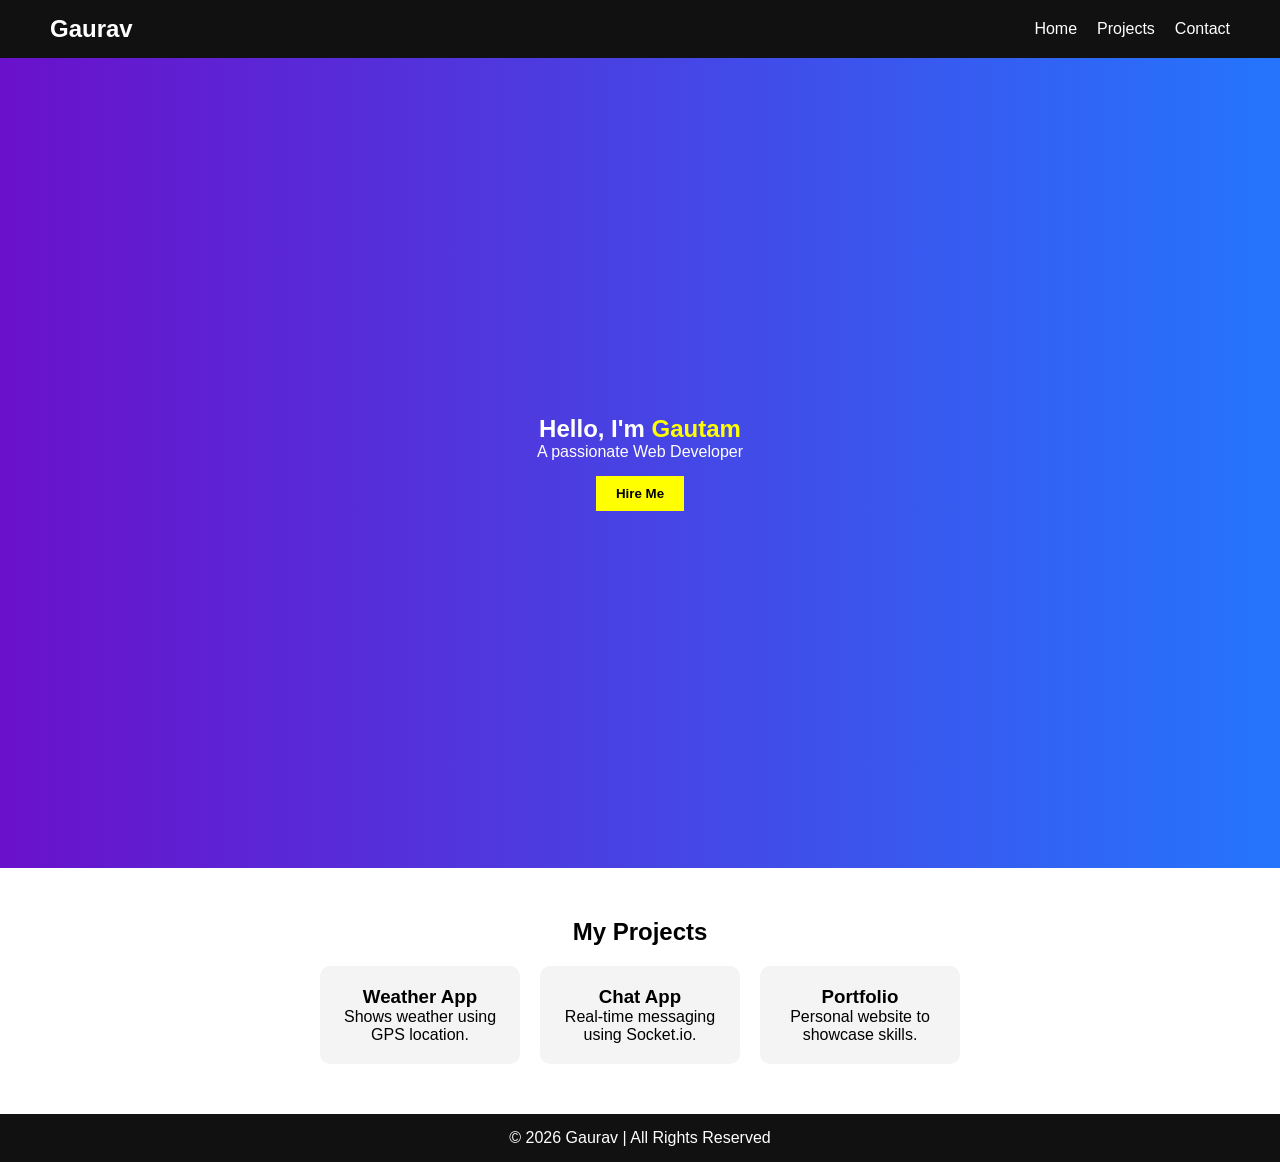
==== index.html @ ea8a307d "first commmit" ====
<!DOCTYPE html>
<html lang="en">
<head>
    <meta charset="UTF-8">
    <meta name="viewport" content="width=device-width, initial-scale=1.0">
    <title>My Portfolio</title>
    <link rel="stylesheet" href="style.css">
</head>
<body>

    <!-- Navbar -->
    <header>
        <nav>
            <h2 class="logo">Gaurav</h2>
            <ul>
                <li><a href="#">Home</a></li>
                <li><a href="#">Projects</a></li>
                <li><a href="#">Contact</a></li>
            </ul>
        </nav>
    </header>

    <!-- Hero Section -->
    <section class="hero">
        <div class="hero-text">
            <h1>Hello, I'm <span>Gautam</span></h1>
            <p>A passionate Web Developer</p>
            <button>Hire Me</button>
        </div>
    </section>

    <!-- Projects -->
    <section class="projects">
        <h2>My Projects</h2>
        <div class="cards">

            <div class="card">
                <h3>Weather App</h3>
                <p>Shows weather using GPS location.</p>
            </div>

            <div class="card">
                <h3>Chat App</h3>
                <p>Real-time messaging using Socket.io.</p>
            </div>

            <div class="card">
                <h3>Portfolio</h3>
                <p>Personal website to showcase skills.</p>
            </div>

        </div>
    </section>

    <!-- Footer -->
    <footer>
        <p>© 2026 Gaurav | All Rights Reserved</p>
    </footer>

</body>
</html>
---- style.css ----
* {
    margin: 0;
    padding: 0;
    box-sizing: border-box;
    font-family: Arial, sans-serif;
}

/* Navbar */
header {
    background: #111;
    padding: 15px 50px;
}

nav {
    display: flex;
    justify-content: space-between;
    align-items: center;
}

.logo {
    color: #fff;
}

nav ul {
    display: flex;
    list-style: none;
}

nav ul li {
    margin-left: 20px;
}

nav ul li a {
    color: #fff;
    text-decoration: none;
}

/* Hero */
.hero {
    height: 90vh;
    display: flex;
    justify-content: center;
    align-items: center;
    background: linear-gradient(to right, #6a11cb, #2575fc);
    color: white;
    text-align: center;
}

.hero span {
    color: yellow;
}

.hero button {
    margin-top: 15px;
    padding: 10px 20px;
    border: none;
    background: yellow;
    cursor: pointer;
    font-weight: bold;
}

/* Projects */
.projects {
    padding: 50px;
    text-align: center;
}

.cards {
    display: flex;
    justify-content: center;
    gap: 20px;
    margin-top: 20px;
}

.card {
    background: #f4f4f4;
    padding: 20px;
    width: 200px;
    border-radius: 10px;
    transition: 0.3s;
}

.card:hover {
    transform: scale(1.05);
}

/* Footer */
footer {
    background: #111;
    color: white;
    text-align: center;
    padding: 15px;
}
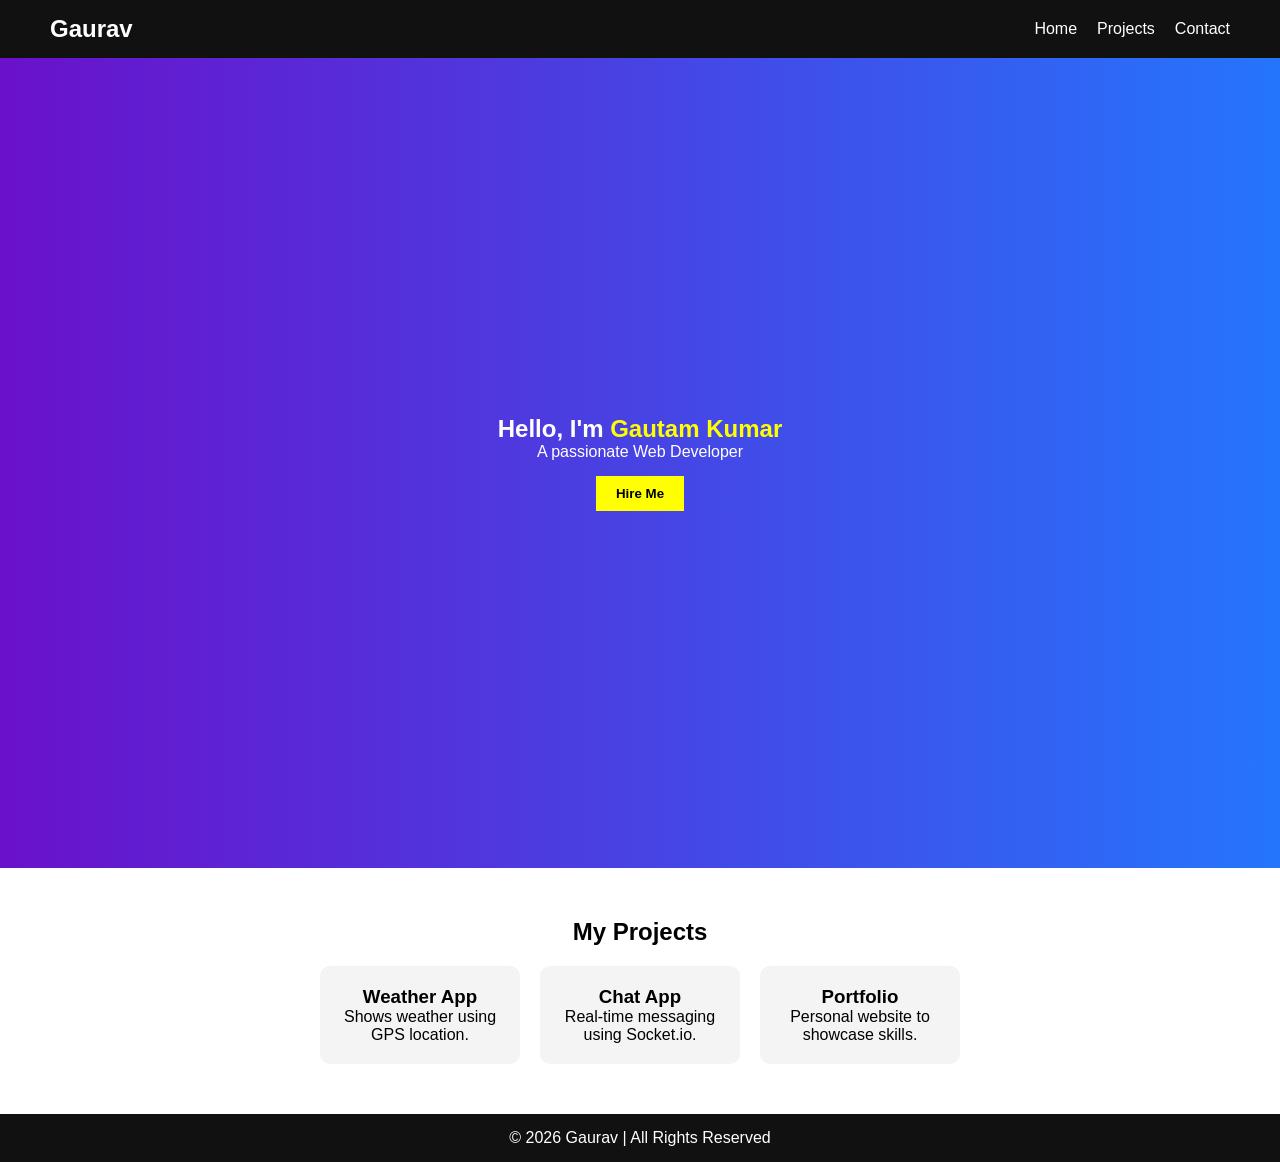
==== commit 8cc3494f: "code updated" ====
--- a/index.html
+++ b/index.html
@@ -23,7 +23,7 @@
     <!-- Hero Section -->
     <section class="hero">
         <div class="hero-text">
-            <h1>Hello, I'm <span>Gautam</span></h1>
+            <h1>Hello, I'm <span>Gautam Kumar</span></h1>
             <p>A passionate Web Developer</p>
             <button>Hire Me</button>
         </div>
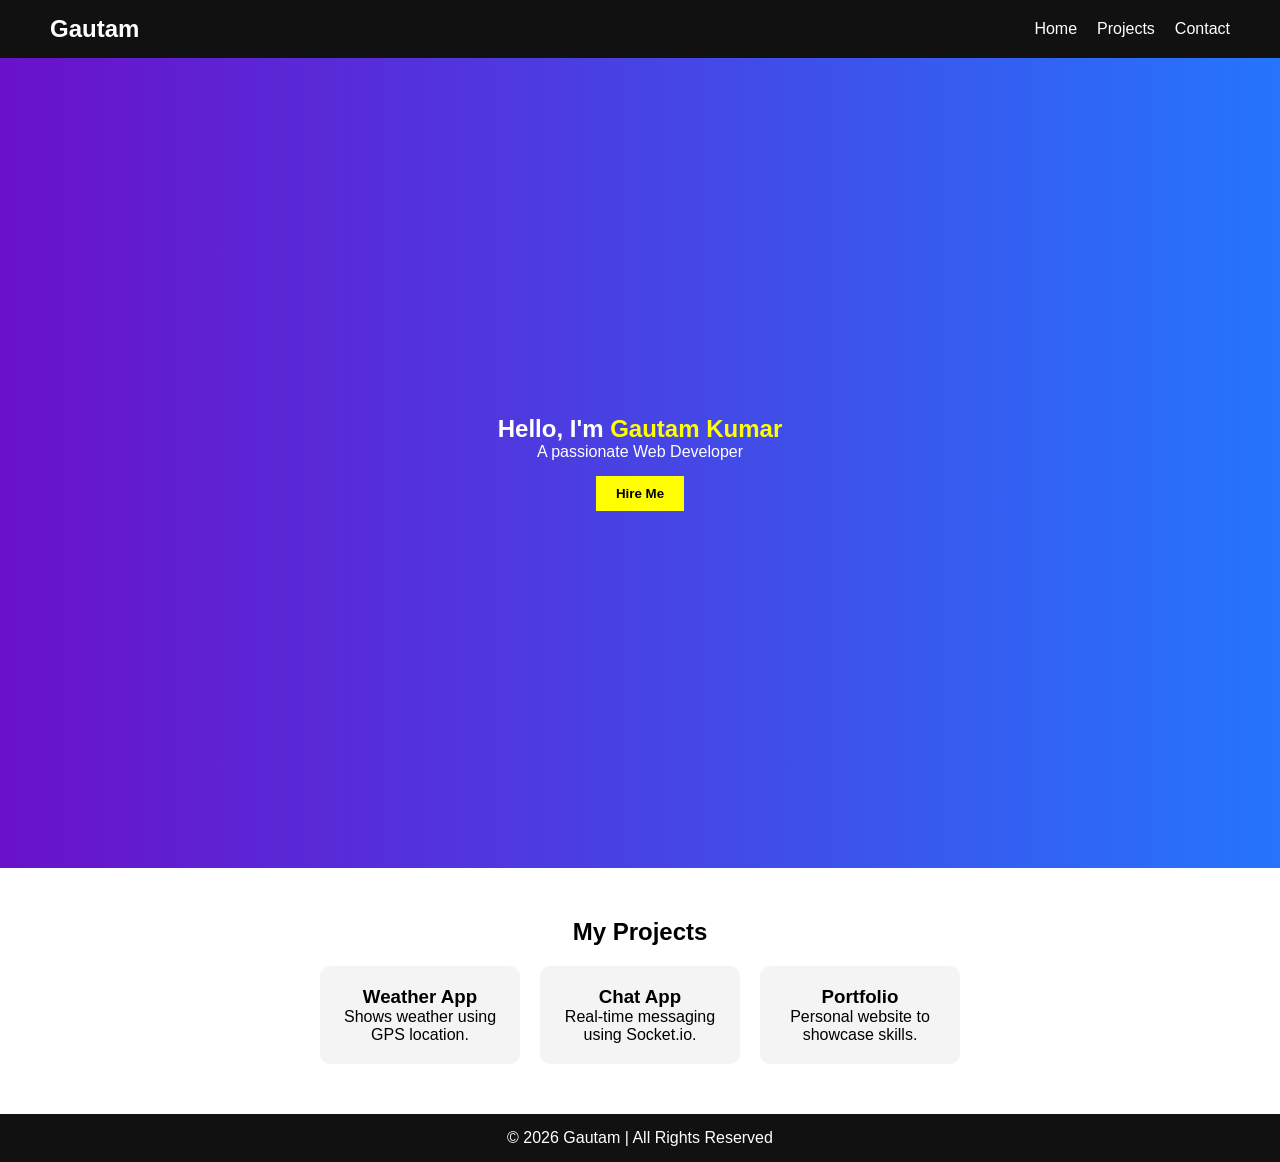
==== commit c752bde2: "updated portfolio content" ====
--- a/index.html
+++ b/index.html
@@ -11,7 +11,7 @@
     <!-- Navbar -->
     <header>
         <nav>
-            <h2 class="logo">Gaurav</h2>
+            <h2 class="logo">Gautam</h2>
             <ul>
                 <li><a href="#">Home</a></li>
                 <li><a href="#">Projects</a></li>
@@ -54,7 +54,7 @@
 
     <!-- Footer -->
     <footer>
-        <p>© 2026 Gaurav | All Rights Reserved</p>
+        <p>© 2026 Gautam | All Rights Reserved</p>
     </footer>
 
 </body>
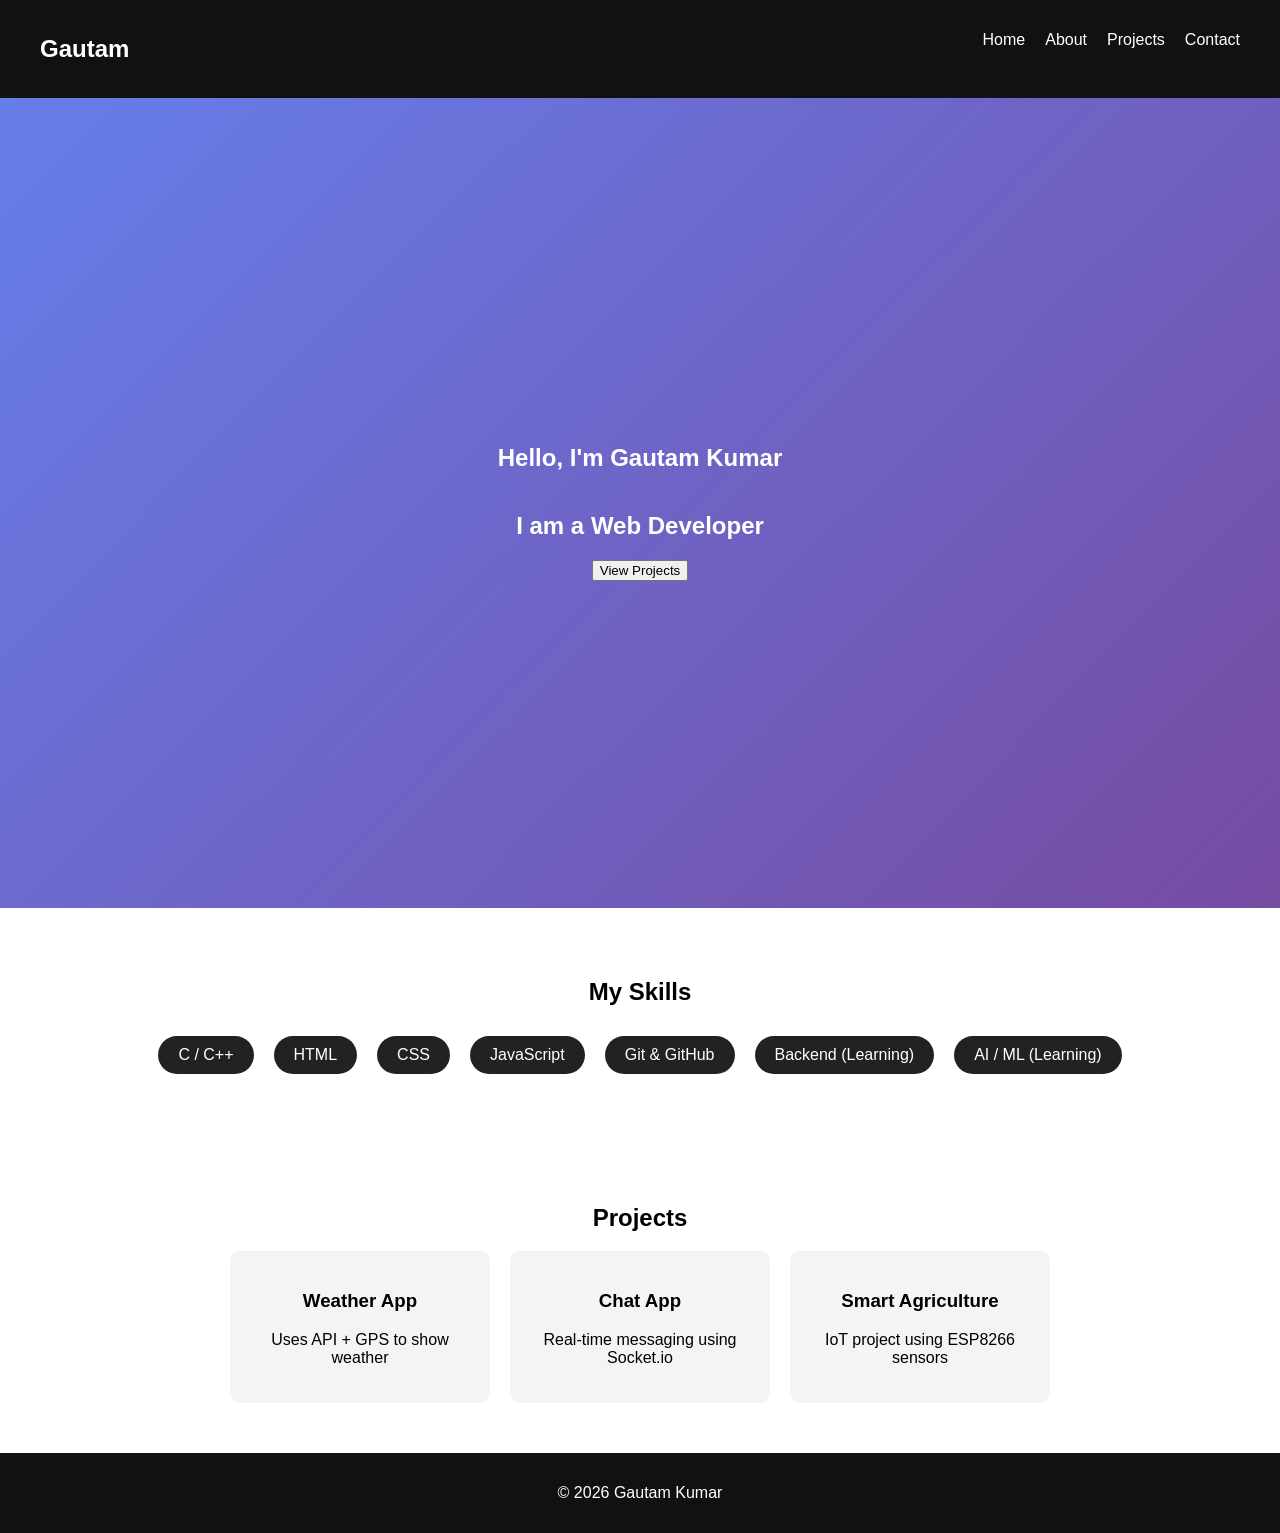
==== commit 11547504: "update" ====
--- a/index.html
+++ b/index.html
@@ -3,59 +3,65 @@
 <head>
     <meta charset="UTF-8">
     <meta name="viewport" content="width=device-width, initial-scale=1.0">
-    <title>My Portfolio</title>
+    <title>Gautam | Portfolio</title>
     <link rel="stylesheet" href="style.css">
 </head>
 <body>
 
-    <!-- Navbar -->
-    <header>
-        <nav>
-            <h2 class="logo">Gautam</h2>
-            <ul>
-                <li><a href="#">Home</a></li>
-                <li><a href="#">Projects</a></li>
-                <li><a href="#">Contact</a></li>
-            </ul>
-        </nav>
-    </header>
+<header class="navbar">
+    <h2 class="logo">Gautam</h2>
+    <ul>
+        <li><a href="index.html" class="active">Home</a></li>
+        <li><a href="about.html">About</a></li>
+        <li><a href="#projects">Projects</a></li>
+        <li><a href="contact.html">Contact</a></li>
+    </ul>
+</header>
 
-    <!-- Hero Section -->
-    <section class="hero">
-        <div class="hero-text">
-            <h1>Hello, I'm <span>Gautam Kumar</span></h1>
-            <p>A passionate Web Developer</p>
-            <button>Hire Me</button>
+<section class="hero">
+    <h1>Hello, I'm <span>Gautam Kumar</span></h1>
+    <h2>I am a <span id="typing"></span></h2>
+    <button onclick="scrollToProjects()">View Projects</button>
+</section>
+
+<section class="skills">
+    <h2>My Skills</h2>
+    <div class="skill-container">
+        <div class="skill">C / C++</div>
+        <div class="skill">HTML</div>
+        <div class="skill">CSS</div>
+        <div class="skill">JavaScript</div>
+        <div class="skill">Git & GitHub</div>
+        <div class="skill">Backend (Learning)</div>
+        <div class="skill">AI / ML (Learning)</div>
+    </div>
+</section>
+
+<section id="projects" class="projects">
+    <h2>Projects</h2>
+
+    <div class="cards">
+        <div class="card">
+            <h3>Weather App</h3>
+            <p>Uses API + GPS to show weather</p>
         </div>
-    </section>
 
-    <!-- Projects -->
-    <section class="projects">
-        <h2>My Projects</h2>
-        <div class="cards">
+        <div class="card">
+            <h3>Chat App</h3>
+            <p>Real-time messaging using Socket.io</p>
+        </div>
 
-            <div class="card">
-                <h3>Weather App</h3>
-                <p>Shows weather using GPS location.</p>
-            </div>
+        <div class="card">
+            <h3>Smart Agriculture</h3>
+            <p>IoT project using ESP8266 sensors</p>
+        </div>
+    </div>
+</section>
 
-            <div class="card">
-                <h3>Chat App</h3>
-                <p>Real-time messaging using Socket.io.</p>
-            </div>
+<footer>
+    <p>© 2026 Gautam Kumar</p>
+</footer>
 
-            <div class="card">
-                <h3>Portfolio</h3>
-                <p>Personal website to showcase skills.</p>
-            </div>
-
-        </div>
-    </section>
-
-    <!-- Footer -->
-    <footer>
-        <p>© 2026 Gautam | All Rights Reserved</p>
-    </footer>
-
+<script src="script.js"></script>
 </body>
 </html>
--- a/style.css
+++ b/style.css
@@ -1,62 +1,67 @@
-* {
+body {
     margin: 0;
-    padding: 0;
-    box-sizing: border-box;
-    font-family: Arial, sans-serif;
+    font-family: Arial;
+    scroll-behavior: smooth;
 }
 
 /* Navbar */
-header {
+.navbar {
+    position: sticky;
+    top: 0;
+    display: flex;
+    justify-content: space-between;
     background: #111;
-    padding: 15px 50px;
+    padding: 15px 40px;
+    color: white;
 }
 
-nav {
-    display: flex;
-    justify-content: space-between;
-    align-items: center;
-}
-
-.logo {
-    color: #fff;
-}
-
-nav ul {
+.navbar ul {
     display: flex;
     list-style: none;
 }
 
-nav ul li {
+.navbar ul li {
     margin-left: 20px;
 }
 
-nav ul li a {
-    color: #fff;
+.navbar a {
+    color: white;
     text-decoration: none;
+}
+
+.active {
+    color: yellow;
 }
 
 /* Hero */
 .hero {
     height: 90vh;
     display: flex;
+    flex-direction: column;
     justify-content: center;
     align-items: center;
-    background: linear-gradient(to right, #6a11cb, #2575fc);
+    background: linear-gradient(135deg, #667eea, #764ba2);
     color: white;
+}
+
+/* Skills */
+.skills {
+    padding: 50px;
     text-align: center;
 }
 
-.hero span {
-    color: yellow;
+.skill-container {
+    display: flex;
+    flex-wrap: wrap;
+    justify-content: center;
 }
 
-.hero button {
-    margin-top: 15px;
+.skill {
+    background: #222;
+    color: white;
     padding: 10px 20px;
-    border: none;
-    background: yellow;
-    cursor: pointer;
-    font-weight: bold;
+    margin: 10px;
+    border-radius: 20px;
 }
 
 /* Projects */
@@ -69,19 +74,39 @@
     display: flex;
     justify-content: center;
     gap: 20px;
-    margin-top: 20px;
+    flex-wrap: wrap;
 }
 
 .card {
     background: #f4f4f4;
     padding: 20px;
-    width: 200px;
+    width: 220px;
     border-radius: 10px;
     transition: 0.3s;
 }
 
 .card:hover {
-    transform: scale(1.05);
+    transform: translateY(-10px);
+}
+
+/* Pages */
+.page {
+    padding: 50px;
+    text-align: center;
+}
+
+/* Contact */
+.contact-form {
+    display: flex;
+    flex-direction: column;
+    width: 300px;
+    margin: auto;
+}
+
+.contact-form input,
+.contact-form textarea {
+    margin: 10px 0;
+    padding: 10px;
 }
 
 /* Footer */
